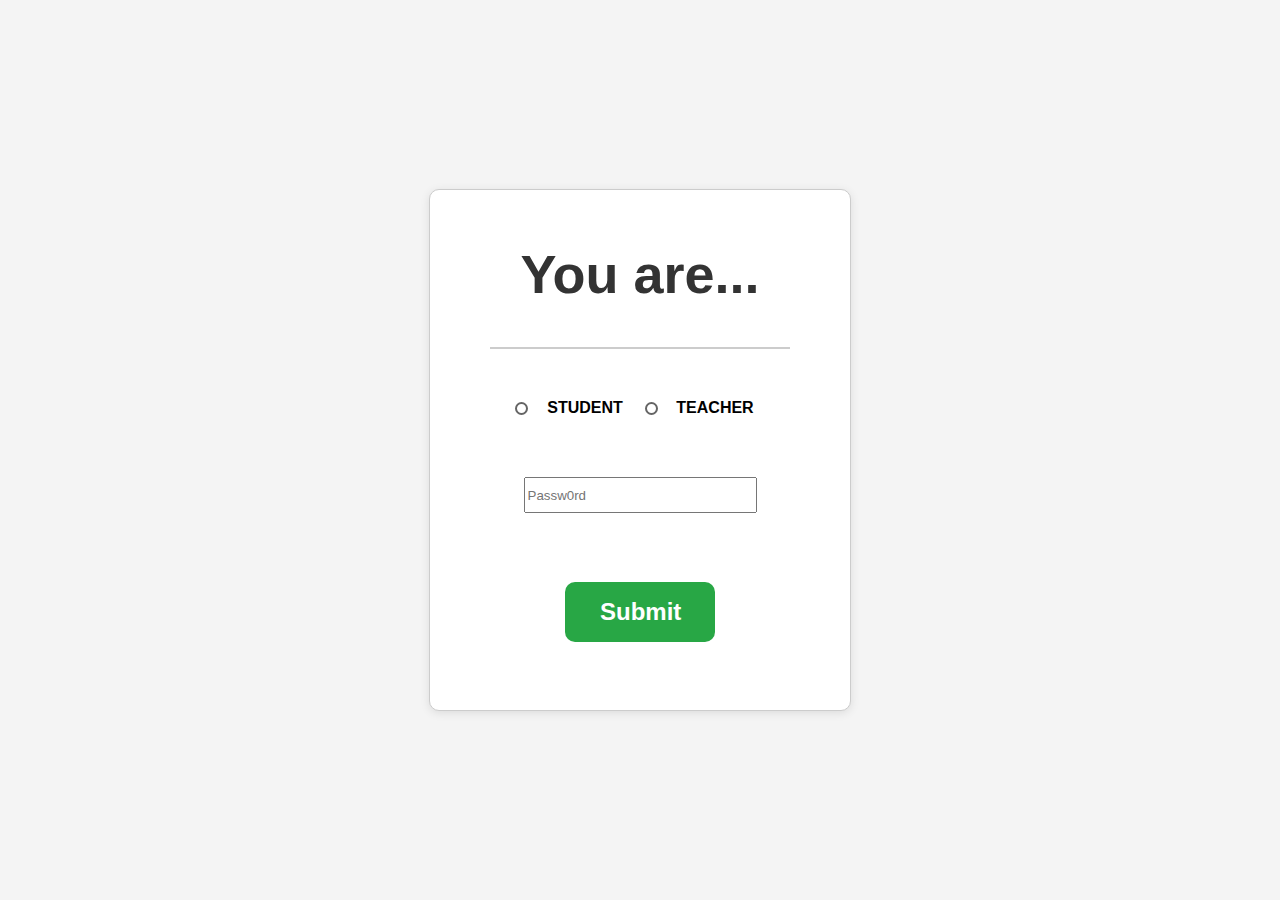
==== Fedback/index.html @ 638fe767 "Update and rename signin.html to index.html" ====
<!DOCTYPE html>
<html lang="en">
<head>
    <meta charset="UTF-8">
    <meta name="viewport" content="width=device-width, initial-scale=1.0">
    <link rel="stylesheet" href="signin.css">
    <title>Sing in</title>

</head>



<body>
        <div class="sign_in_container">
            <h1 class="heading">You are...</h1>
            <div style="width: 300px; height: 2px; background-color: #ccc;"></div>
            <div class="you_are">
                <!-- STUDENT -->
                <div class="item">
                    <input style="display: flex; justify-content: center;" type="radio" id="user" name="user_is" value="student" required>
                    <div style="display: flex; justify-content: center;">STUDENT</div>
                </div>
                <!-- TEACHER -->
                <div class="item">
                    <input style="display: flex; justify-content: center;" type="radio" id="user" name="user_is" value="teacher">
                    <div style="display: flex; justify-content: center;">TEACHER</div>
                </div>
            </div>
            <input class="pswrd" type="password" id="pswrd" placeholder="Passw0rd" required>
            <button type="submit" class="submit_button" onclick="password()">
                Submit
            </button>
        </div>

    <script>

        function student () {
            window.location.href="./oprosnik.html";
        }


        function teacher () {
            window.location.href="./averadgerate.php";
        }

    </script>
</body>
</html>
---- Fedback/signin.css ----
body {
    display: grid;
    justify-content: center;
    align-items: center;
    margin: 0;
    padding: 0;
    height: 100vh;
    font-family: Arial, sans-serif;
    background-color: #f4f4f4;
    overflow: hidden;
}

.heading {
    display: flex;
    margin: 30px 0 30px 0;
    justify-content: center;
    align-items: center;
    font-size: 54px;
    text-align: center;
    color: #333;
}

.sign_in_container {
    display: grid;
    justify-content: center;
    align-items: center;
    grid-template-rows: 1fr 2px auto auto 1fr;
    padding: 10px;
    min-width: fit-content;
    width: 50vw;
    max-width: 400px;
    min-height: fit-content;
    height: 75vh;
    max-height: 500px;
    background-color: #fff;
    border: 1px solid #ccc;
    border-radius: 10px;
    box-shadow: 0 2px 10px rgba(0, 0, 0, 0.1);
}

.you_are {
    display: grid;
    margin: 50px 20px 30px 20px;
    grid-template-columns: 1fr 1fr;
}

.item {
    display: grid;
    grid-template-columns: 20px 100px;
    margin: 0;
    justify-content: center;
    align-items: center;
    font-size: 16px;
    font-weight: bold; 
    font-variant: small-caps;
}

.pswrd {
    display: flex;
    margin: 30px 20px 40px 20px;
    justify-self: center;
    width: 75%;
    height: 30px;
}

/* RADIO BUTTONS */
:root {
    --radio-border-color: #656565;
    --radio-checked-color: #333;
    --radio-size: 13px;
    --radio-inner-size: 6px;
}

input[type="radio"] {
    -webkit-appearance: none; /* Remove default styling in WebKit browsers */
    appearance: none; /* Remove default styling */
    width: var(--radio-size); /* Custom width */
    height: var(--radio-size); /* Custom height */
    margin: 0;
    border: 2px solid var(--radio-border-color); /* Custom border */
    border-radius: 50%; /* Make it circular */
    outline: none; /* Remove outline */
    cursor: pointer; /* Change cursor on hover */
    position: relative; /* Position for pseudo-element */
    transition: border-color 0.3s ease, box-shadow 0.3s ease; /* Smooth transitions */
}

input[type="radio"]:hover {
    box-shadow: 0 0 20px rgba(0, 0, 0, 0.3); /* Add shadow on hover */
    border-color: var(--radio-checked-color); /* Change border color on hover */
}

input[type="radio"]:checked::before {
    content: '';
    position: absolute;
    top: 50%;
    left: 50%;
    width: var(--radio-inner-size); /* Inner circle size */
    height: var(--radio-inner-size); /* Inner circle size */
    border-radius: 50%; /* Make inner circle circular */
    background-color: var(--radio-checked-color); /* Color of the checked state */
    transform: translate(-50%, -50%); /* Center the inner circle */
    
}

/* SUBMIT BUTTON*/
.submit_button {
    margin: 0 0 30px 0;
    padding: 15px 35px;
    width: 150px;
    height: 60px;
    justify-self: center;
    font-size: 24px;
    font-weight: bold;
    background-color: #28a745;
    color: white;
    border: none;
    border-radius: 10px;
    cursor: pointer;
    transition: background-color 0.3s ease;
}

.submit_button:hover {
    background-color: #218838;
}
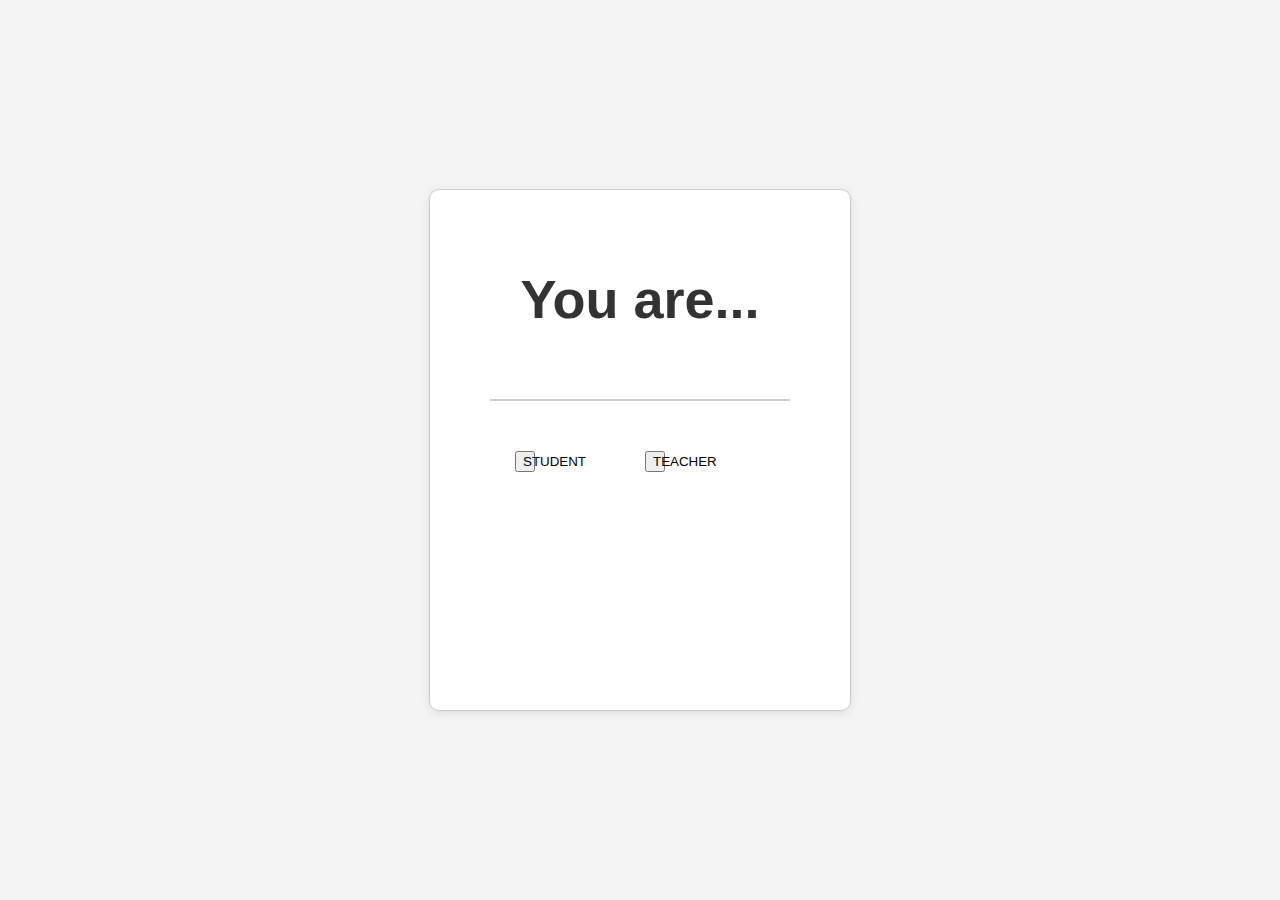
==== commit a5ef24b4: "Update index.html" ====
--- a/Fedback/index.html
+++ b/Fedback/index.html
@@ -11,25 +11,20 @@
 
 
 <body>
-        <div class="sign_in_container">
-            <h1 class="heading">You are...</h1>
-            <div style="width: 300px; height: 2px; background-color: #ccc;"></div>
-            <div class="you_are">
-                <!-- STUDENT -->
-                <div class="item">
-                    <input style="display: flex; justify-content: center;" type="radio" id="user" name="user_is" value="student" required>
-                    <div style="display: flex; justify-content: center;">STUDENT</div>
-                </div>
-                <!-- TEACHER -->
-                <div class="item">
-                    <input style="display: flex; justify-content: center;" type="radio" id="user" name="user_is" value="teacher">
-                    <div style="display: flex; justify-content: center;">TEACHER</div>
-                </div>
+    <div class="sign_in_container">
+        <h1 class="heading">You are...</h1>
+        
+        <div style="width: 300px; height: 2px; background-color: #ccc;"></div>
+
+        <div class="you_are">
+            <!-- STUDENT -->
+            <div class="item">
+                <button class="user_is">STUDENT</button>
             </div>
-            <input class="pswrd" type="password" id="pswrd" placeholder="Passw0rd" required>
-            <button type="submit" class="submit_button" onclick="password()">
-                Submit
-            </button>
+            <!-- TEACHER -->
+            <div class="item">
+                <button class="user_is">TEACHER</button>
+            </div>
         </div>
 
     <script>
